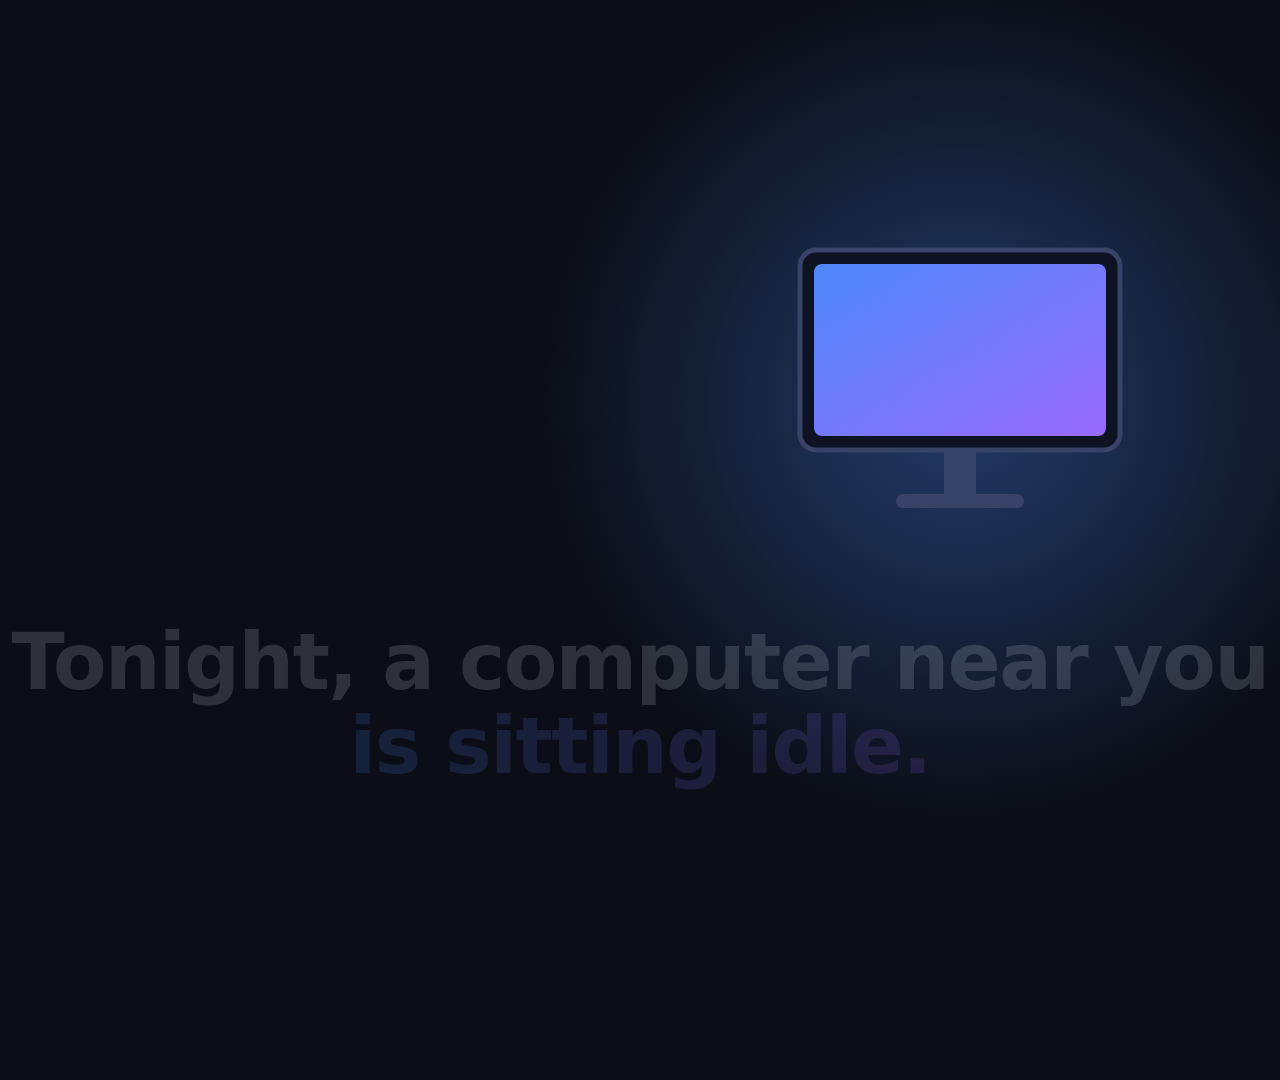
==== marketplace-v2/demo/animation/scenes.html @ 5c27d3e4 "feat(demo): add animated pitch scenes and renderer Co-Authored-By: Claude Sonnet 5.5 <noreply@anthro" ====
<!doctype html>
<html lang="en">
<head>
<meta charset="utf-8">
<title>Web3 Rent Computers: animated scenes</title>
<meta name="viewport" content="width=device-width, initial-scale=1">
<style>
  :root {
    --bg: #0b0e17; --panel: #131827; --line: #2a3350; --text: #eef1fb; --mute: #8b95b5;
    --blue: #4f8cff; --purple: #9b6bff; --green: #31d07f; --orange: #ffab40;
  }
  * { box-sizing: border-box; margin: 0; }
  html, body { width: 1920px; height: 1080px; overflow: hidden; background: var(--bg); color: var(--text);
    font-family: "Inter", "Noto Sans", "DejaVu Sans", system-ui, sans-serif; }
  .scene { position: absolute; inset: 0; display: none; }
  .scene.on { display: block; }
  .grad { background: linear-gradient(90deg, var(--blue), var(--purple)); -webkit-background-clip: text; background-clip: text; color: transparent; }
  .abs { position: absolute; }
  .big { font-size: 78px; font-weight: 800; letter-spacing: -1.5px; line-height: 1.08; }
  .mid { font-size: 44px; font-weight: 700; letter-spacing: -.5px; }
  .sub { font-size: 34px; color: var(--mute); font-weight: 500; }
  .center { left: 0; right: 0; text-align: center; }
  .card { background: var(--panel); border: 2px solid var(--line); border-radius: 22px; }
  code, .mono { font-family: "JetBrains Mono", "DejaVu Sans Mono", monospace; }
  svg { overflow: visible; }
</style>
</head>
<body>

<!-- 1. HOOK -->
<div class="scene" id="s1">
  <svg class="abs" width="1920" height="1080" viewBox="0 0 1920 1080">
    <defs>
      <radialGradient id="glow" cx="50%" cy="50%" r="50%"><stop offset="0" stop-color="#4f8cff" stop-opacity=".55"/><stop offset="1" stop-color="#4f8cff" stop-opacity="0"/></radialGradient>
      <linearGradient id="scr" x1="0" y1="0" x2="1" y2="1"><stop offset="0" stop-color="#4f8cff"/><stop offset="1" stop-color="#9b6bff"/></linearGradient>
    </defs>
    <circle id="s1glow" cx="960" cy="400" r="420" fill="url(#glow)"/>
    <g id="s1pc">
      <rect x="800" y="250" width="320" height="200" rx="16" fill="#0f1424" stroke="#394468" stroke-width="5"/>
      <rect id="s1scr" x="814" y="264" width="292" height="172" rx="8" fill="url(#scr)"/>
      <rect x="944" y="450" width="32" height="46" fill="#394468"/>
      <rect x="896" y="494" width="128" height="14" rx="7" fill="#394468"/>
    </g>
  </svg>
  <div class="abs center big" id="s1t1" style="top:600px">Tonight, a computer near you<br><span class="grad">is sitting idle.</span></div>
  <div class="abs center sub" id="s1t2" style="top:820px">And a developer nearby can't afford the cloud to build on it.</div>
</div>

<!-- 2. PROBLEM -->
<div class="scene" id="s2">
  <div class="abs mid" style="left:110px;top:80px">The problem</div>
  <div class="abs card" style="left:110px;top:170px;width:820px;height:640px"></div>
  <div class="abs card" style="left:990px;top:170px;width:820px;height:640px"></div>
  <div class="abs mid" style="left:150px;top:200px;color:var(--orange)">Cloud compute</div>
  <div class="abs mid" style="left:1030px;top:200px;color:var(--green)">Idle hardware, nearby</div>
  <svg class="abs" width="1920" height="1080" viewBox="0 0 1920 1080">
    <!-- far data centre -->
    <g id="s2dc" transform="translate(200,330)">
      <rect width="130" height="40" rx="8" fill="#1b2340" stroke="#4a5686" stroke-width="3"/>
      <rect y="50" width="130" height="40" rx="8" fill="#1b2340" stroke="#4a5686" stroke-width="3"/>
      <rect y="100" width="130" height="40" rx="8" fill="#1b2340" stroke="#4a5686" stroke-width="3"/>
      <circle cx="108" cy="20" r="6" fill="var(--orange)"/><circle cx="108" cy="70" r="6" fill="var(--orange)"/><circle cx="108" cy="120" r="6" fill="var(--orange)"/>
    </g>
    <text x="200" y="510" fill="#8b95b5" font-size="28">Data centre overseas</text>
    <path id="s2path" d="M 340 400 C 480 400, 560 640, 770 640" fill="none" stroke="#4a5686" stroke-width="4" stroke-dasharray="3 14" stroke-linecap="round"/>
    <circle id="s2pkt" r="11" fill="var(--orange)"/>
    <!-- user -->
    <g transform="translate(790,600)"><circle cx="0" cy="0" r="32" fill="#1b2340" stroke="#4a5686" stroke-width="3"/><circle cx="0" cy="-8" r="9" fill="#8b95b5"/><path d="M-16 18 q16 -22 32 0" fill="#8b95b5"/></g>
    <text x="745" y="680" fill="#8b95b5" font-size="26">Developer</text>
    <!-- idle PCs grid -->
    <g id="s2grid"></g>
  </svg>
  <div id="s2tags" class="abs" style="left:150px;top:735px;width:740px;font-size:30px;color:var(--orange);display:flex;gap:26px;font-weight:600"></div>
  <div class="abs center big" id="s2end" style="top:880px;font-size:62px">The hardware to fix it <span class="grad">already exists.</span></div>
</div>

<!-- 3. HOW IT WORKS -->
<div class="scene" id="s3">
  <div class="abs mid" style="left:110px;top:70px">How it works: <span class="grad">list, pay, run</span></div>
  <svg class="abs" width="1920" height="1080" viewBox="0 0 1920 1080" id="s3svg">
    <path id="s3rail" d="M 240 470 H 1680" stroke="#2a3350" stroke-width="6" fill="none"/>
    <path id="s3lit" d="M 240 470 H 1680" stroke="url(#railg)" stroke-width="6" fill="none"/>
    <defs><linearGradient id="railg" x1="0" x2="1"><stop offset="0" stop-color="#4f8cff"/><stop offset="1" stop-color="#9b6bff"/></linearGradient></defs>
    <circle id="s3dot" r="13" fill="#fff"/>
  </svg>
  <div id="s3nodes"></div>
  <div class="abs card mono" id="s3code" style="left:360px;top:780px;width:1200px;padding:28px 40px;font-size:34px">
    <span style="color:var(--mute)">$</span> kubectl apply -f pod.yaml
    <div style="font-size:26px;color:var(--mute);margin-top:10px">annotation: marketplace.w3node.io/rental-id: "N"</div>
  </div>
  <div class="abs center mid" id="s3end" style="top:930px">Your existing Kubernetes workflow. <span class="grad">Pinned to exactly the machine you rented.</span></div>
</div>

<!-- 4. PROOF -->
<div class="scene" id="s4">
  <div class="abs mid" style="left:110px;top:80px">Not a mock-up. <span class="grad">Built and measured.</span></div>
  <div id="s4grid"></div>
  <div class="abs center sub" id="s4foot" style="top:940px">Prototype, working end to end on testnet.</div>
</div>

<!-- 5. WHY WEB3 / RWA -->
<div class="scene" id="s5">
  <div class="abs mid" style="left:110px;top:80px">Why Web3, and why <span class="grad">Real World Assets</span></div>
  <svg class="abs" width="1920" height="1080" viewBox="0 0 1920 1080">
    <defs><linearGradient id="tok" x1="0" y1="0" x2="1" y2="1"><stop offset="0" stop-color="#4f8cff"/><stop offset="1" stop-color="#9b6bff"/></linearGradient></defs>
    <g id="s5pc" transform="translate(280,330)">
      <rect width="220" height="140" rx="12" fill="#0f1424" stroke="#394468" stroke-width="5"/>
      <rect x="10" y="10" width="200" height="120" rx="6" fill="#1b2340"/>
      <rect x="95" y="140" width="30" height="34" fill="#394468"/><rect x="60" y="172" width="100" height="12" rx="6" fill="#394468"/>
    </g>
    <text x="270" y="560" fill="#8b95b5" font-size="30">A real computer</text>
    <path id="s5arrow1" d="M 560 400 H 760" stroke="#4a5686" stroke-width="5" fill="none" marker-end="url(#ah)"/>
    <defs><marker id="ah" markerWidth="10" markerHeight="10" refX="8" refY="5" orient="auto"><path d="M0 0 L10 5 L0 10 z" fill="#4a5686"/></marker></defs>
    <g id="s5tok" transform="translate(860,300)">
      <rect width="400" height="240" rx="26" fill="url(#tok)"/>
      <text x="36" y="70" fill="#fff" font-size="30" font-weight="700">Listing on Ethereum</text>
      <text x="36" y="130" fill="#e6ebff" font-size="34" class="mono">0.001 ETH / hour</text>
      <text x="36" y="186" fill="#dfe5ff" font-size="26">set by the provider</text>
    </g>
    <text x="870" y="590" fill="#8b95b5" font-size="26">Illustrative</text>
    <path id="s5arrow2" d="M 1290 420 H 1420" stroke="#4a5686" stroke-width="5" fill="none" marker-end="url(#ah)"/>
    <g id="s5wallet" transform="translate(1480,340)">
      <rect width="260" height="170" rx="22" fill="#131827" stroke="#31d07f" stroke-width="5"/>
      <text x="130" y="95" text-anchor="middle" fill="#31d07f" font-size="34" font-weight="700">Provider</text>
      <text x="130" y="135" text-anchor="middle" fill="#8b95b5" font-size="24">wallet</text>
    </g>
  </svg>
  <div class="abs" id="s5pts" style="left:0;right:0;top:700px;text-align:center"></div>
</div>

<!-- 6. END CARD -->
<div class="scene" id="s6">
  <div class="abs center" id="s6a" style="top:250px;font-size:110px;font-weight:800;letter-spacing:-3px">Web3 <span class="grad">Rent Computers</span></div>
  <div class="abs center mid" id="s6b" style="top:430px;font-size:54px">Rent a computer like you rent a room.</div>
  <div class="abs center sub" id="s6c" style="top:560px">Ethereum records it. HTCondor schedules it. Kubernetes runs it.</div>
  <div class="abs center mono" id="s6d" style="top:700px;font-size:32px;color:var(--blue)">github.com/Megaguy32/hackathon-w3node-2026---web3-rent-computers</div>
  <div class="abs center sub" id="s6e" style="top:800px;font-size:30px">Next: escrow and uptime-based refunds &nbsp;·&nbsp; W3Node 2026 &nbsp;·&nbsp; Real World Assets</div>
</div>

<script>
const clamp = (x, a=0, b=1) => Math.min(b, Math.max(a, x));
const ease = x => { x = clamp(x); return x < .5 ? 4*x*x*x : 1 - Math.pow(-2*x+2, 3)/2; };
const seg = (t, a, b) => ease((t - a) / (b - a));
const $ = id => document.getElementById(id);
const show = (el, p, dy=24) => { el.style.opacity = p; el.style.transform = `translateY(${(1-p)*dy}px)`; };

// scene durations in seconds
const DUR = { 1: 6, 2: 12, 3: 20, 4: 12, 5: 10, 6: 8 };

/* ---------- build static parts ---------- */
// S2 grid of idle PCs
(function(){
  const g = $('s2grid'); let h = '';
  for (let r = 0; r < 3; r++) for (let c = 0; c < 4; c++) {
    const x = 1060 + c * 180, y = 300 + r * 150;
    h += `<g class="pc2" data-i="${r*4+c}" transform="translate(${x},${y})">
      <rect width="120" height="76" rx="8" fill="#101627" stroke="#39446a" stroke-width="3"/>
      <rect class="scr2" x="8" y="8" width="104" height="60" rx="4" fill="#4f8cff"/>
      <rect x="52" y="76" width="16" height="16" fill="#39446a"/><rect x="34" y="90" width="52" height="7" rx="3" fill="#39446a"/></g>`;
  }
  g.innerHTML = h;
  $('s2tags').innerHTML = '<div id="t1">Far away</div><div id="t2">Billed in USD</div><div id="t3">Needs a card</div>';
})();

// S3 nodes
const S3 = [
  { x: 240,  t: 'Provider',        d: 'idle machine in the pool',   c: '#31d07f', icon: 'pc' },
  { x: 600,  t: '1. List',         d: 'price and duration on Ethereum', c: '#4f8cff', icon: 'list' },
  { x: 960,  t: '2. Pay',          d: 'wallet tap, straight to the owner', c: '#9b6bff', icon: 'coin' },
  { x: 1320, t: '3. Pod',          d: 'with the rental ID',         c: '#4f8cff', icon: 'pod' },
  { x: 1680, t: '4. Run',          d: 'on exactly that machine',    c: '#31d07f', icon: 'run' },
];
(function(){
  let h = '';
  S3.forEach((n, i) => {
    h += `<div class="abs s3n" data-i="${i}" style="left:${n.x-150}px;top:340px;width:300px;text-align:center">
      <div style="width:130px;height:130px;margin:0 auto;border-radius:34px;background:#131827;border:4px solid ${n.c};display:flex;align-items:center;justify-content:center;font-size:58px;box-shadow:0 0 40px ${n.c}55">${
        {pc:'🖥️',list:'📋',coin:'◈',pod:'☸',run:'⚡'}[n.icon]}</div>
      <div style="margin-top:62px;font-size:40px;font-weight:800;color:${n.c}">${n.t}</div>
      <div style="font-size:26px;color:var(--mute);margin-top:6px;padding:0 10px">${n.d}</div></div>`;
  });
  $('s3nodes').innerHTML = h;
})();

// S4 badges
const S4 = [
  ['Live on Ethereum Sepolia', 'Real transactions, a deployed contract', '#4f8cff'],
  ['2 real providers', 'A container and a KVM virtual machine', '#9b6bff'],
  ['Job ran only on the rented machine', 'Confirmed by the pod logs and HTCondor history', '#31d07f'],
  ['~25 s', 'for a new provider VM to boot and join the pool', '#ffab40'],
  ['~15-20 s', 'from wallet confirmation to a usable rental', '#4f8cff'],
  ['~97% CPU', 'on the rented VM under the demo workload', '#31d07f'],
];
(function(){
  let h = '';
  S4.forEach((b, i) => {
    const x = 110 + (i % 3) * 600, y = 220 + Math.floor(i / 3) * 340;
    const big = i < 3 ? '' : '';
    h += `<div class="abs card s4b" data-i="${i}" style="left:${x}px;top:${y}px;width:560px;height:300px;padding:36px;border-color:${b[2]}">
      <div style="font-size:${i<3?44:72}px;font-weight:800;color:${b[2]};line-height:1.1">${b[0]}</div>
      <div style="font-size:28px;color:var(--mute);margin-top:18px;line-height:1.35">${b[1]}</div></div>`;
  });
  $('s4grid').innerHTML = h;
})();

// S5 points
(function(){
  const pts = ['No card.', 'No bank.', 'No middleman.'];
  $('s5pts').innerHTML = pts.map((p,i)=>`<span class="s5p big" data-i="${i}" style="display:inline-block;margin:0 40px;font-size:72px">${p}</span>`).join('')
    + '<div class="sub" id="s5foot" style="margin-top:34px">An idle computer becomes an income-producing asset.</div>';
})();

/* ---------- per-scene renderers ---------- */
const R = {
  1(t) {
    const on = seg(t, .3, 1.8);
    $('s1scr').style.opacity = on;
    const pulse = .75 + .25 * Math.sin(t * 2.2);
    $('s1glow').style.opacity = on * pulse;
    $('s1pc').style.opacity = .35 + .65 * on;
    show($('s1t1'), seg(t, 1.2, 2.4));
    show($('s1t2'), seg(t, 3.0, 4.2));
    $('s1').style.opacity = 1 - seg(t, 5.5, 6);
  },
  2(t) {
    $('s2').style.opacity = 1 - seg(t, 11.5, 12);
    // data centre -> user packet crawls slowly
    const path = $('s2path'), L = path.getTotalLength();
    const p = (t * 0.07) % 1;
    const pt = path.getPointAtLength(p * L);
    $('s2pkt').setAttribute('cx', pt.x); $('s2pkt').setAttribute('cy', pt.y);
    $('s2path').style.opacity = seg(t, .2, 1);
    ['t1','t2','t3'].forEach((id, i) => { const e = $(id); show(e, seg(t, 1.5 + i*1.1, 2.5 + i*1.1), 14); });
    document.querySelectorAll('.pc2').forEach(el => {
      const i = +el.dataset.i;
      const appear = seg(t, 1 + i*0.15, 1.8 + i*0.15);
      el.style.opacity = appear;
      el.querySelector('.scr2').setAttribute('opacity', (.16 + .1 * Math.sin(t * 1.6 + i)).toFixed(3));
    });
    show($('s2end'), seg(t, 7.5, 9));
  },
  3(t) {
    $('s3').style.opacity = 1 - seg(t, 19.5, 20);
    const times = [0.8, 3.2, 6.0, 8.8, 11.6];
    const vis = times.map(x => seg(t, x, x + .7));
    document.querySelectorAll('.s3n').forEach(el => show(el, vis[+el.dataset.i], 18));
    // lit rail and travelling dot follow the steps
    const xs = S3.map(n => n.x);
    let x = xs[0];
    for (let i = 1; i < xs.length; i++) {
      const q = seg(t, times[i] - 1.4, times[i] - .1);
      if (q > 0) x = xs[i-1] + (xs[i] - xs[i-1]) * q;
    }
    const lit = $('s3lit'); lit.setAttribute('d', `M 240 470 H ${x}`);
    $('s3dot').setAttribute('cx', x); $('s3dot').setAttribute('cy', 470);
    $('s3dot').setAttribute('opacity', seg(t, .5, 1));
    show($('s3code'), seg(t, 12.8, 13.8));
    show($('s3end'), seg(t, 15.8, 17.2));
  },
  4(t) {
    $('s4').style.opacity = 1 - seg(t, 11.5, 12);
    document.querySelectorAll('.s4b').forEach(el => {
      const i = +el.dataset.i; const p = seg(t, .5 + i*.9, 1.3 + i*.9);
      el.style.opacity = p; el.style.transform = `scale(${.92 + .08*p})`;
    });
    show($('s4foot'), seg(t, 7.5, 8.5), 10);
  },
  5(t) {
    $('s5').style.opacity = 1 - seg(t, 9.5, 10);
    const set = (id, p) => $(id).style.opacity = p;
    set('s5pc', seg(t, .3, 1.1)); set('s5arrow1', seg(t, 1.4, 2.0));
    set('s5tok', seg(t, 2.0, 2.8)); set('s5arrow2', seg(t, 3.4, 4.0)); set('s5wallet', seg(t, 4.0, 4.8));
    document.querySelectorAll('.s5p').forEach(el => show(el, seg(t, 5 + el.dataset.i*.7, 5.8 + el.dataset.i*.7), 14));
    show($('s5foot'), seg(t, 7.4, 8.4), 10);
  },
  6(t) {
    show($('s6a'), seg(t, .2, 1.2)); show($('s6b'), seg(t, 1.3, 2.2));
    show($('s6c'), seg(t, 2.6, 3.4)); show($('s6d'), seg(t, 3.8, 4.6)); show($('s6e'), seg(t, 4.8, 5.6));
  },
};

window.DUR = DUR;
window.renderFrame = (scene, t) => {
  document.querySelectorAll('.scene').forEach(s => s.classList.remove('on'));
  const s = $('s' + scene); s.classList.add('on'); R[scene](t);
};
// preview: ?scene=3&t=10, otherwise autoplay
(function(){
  const q = new URLSearchParams(location.search);
  if (q.has('scene')) { renderFrame(+q.get('scene'), +(q.get('t') || 0)); return; }
  if (q.has('render')) return;
  let sc = 1, t0 = performance.now();
  (function loop(now) {
    const t = (now - t0) / 1000;
    if (t > DUR[sc]) { sc = sc % 6 + 1; t0 = now; }
    renderFrame(sc, (now - t0) / 1000); requestAnimationFrame(loop);
  })(t0);
})();
</script>
</body>
</html>
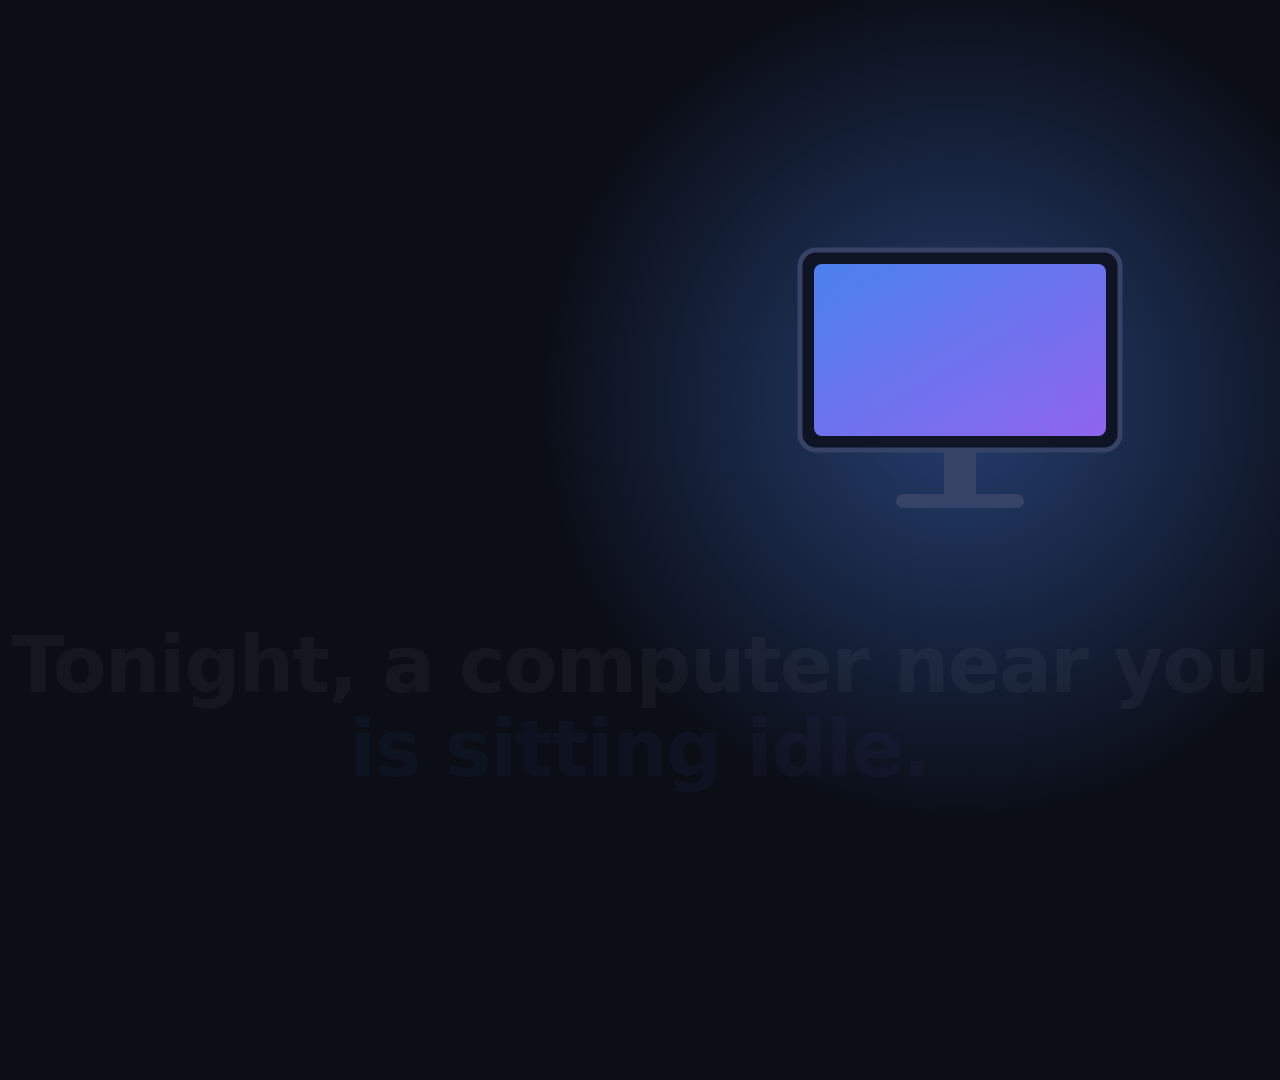
==== commit 70bc7486: "docs: link the pitch video release, add poster, licence, final-video build notes; sync animation and" ====
--- a/marketplace-v2/demo/animation/scenes.html
+++ b/marketplace-v2/demo/animation/scenes.html
@@ -128,6 +128,70 @@
   <div class="abs" id="s5pts" style="left:0;right:0;top:700px;text-align:center"></div>
 </div>
 
+
+<!-- 7. WHO IT'S FOR -->
+<div class="scene" id="s7">
+  <div class="abs mid" style="left:110px;top:80px">Who it's for: <span class="grad">builders across Africa</span></div>
+  <div class="abs card" id="s7a" style="left:110px;top:240px;width:800px;height:430px;padding:44px;border-color:var(--green)">
+    <div style="font-size:46px;font-weight:800;color:var(--green)">Providers</div>
+    <div class="sub" style="margin-top:8px;font-size:30px">Earn from hardware that sits idle</div>
+    <div style="margin-top:44px;font-size:36px;line-height:1.5">
+      <div class="s7i" data-s="a">PC and gaming-rig owners</div>
+      <div class="s7i" data-s="a">University and school labs</div>
+      <div class="s7i" data-s="a">Internet cafes and small offices</div>
+    </div>
+  </div>
+  <div class="abs card" id="s7b" style="left:1010px;top:240px;width:800px;height:430px;padding:44px;border-color:var(--blue)">
+    <div style="font-size:46px;font-weight:800;color:var(--blue)">Renters</div>
+    <div class="sub" style="margin-top:8px;font-size:30px">Compute without a credit card</div>
+    <div style="margin-top:44px;font-size:36px;line-height:1.5">
+      <div class="s7i" data-s="b">Local developers and student teams</div>
+      <div class="s7i" data-s="b">Startups and research groups</div>
+      <div class="s7i" data-s="b">Cluster admins adding cheap capacity</div>
+    </div>
+  </div>
+  <svg class="abs" width="1920" height="1080" viewBox="0 0 1920 1080"><g id="s7arrow">
+    <path d="M 925 455 H 995" stroke="#4a5686" stroke-width="6" fill="none" marker-end="url(#ah7)"/>
+    <defs><marker id="ah7" markerWidth="10" markerHeight="10" refX="8" refY="5" orient="auto"><path d="M0 0 L10 5 L0 10 z" fill="#4a5686"/></marker></defs>
+    <text x="960" y="425" text-anchor="middle" fill="#8b95b5" font-size="26">ETH</text></g></svg>
+  <div class="abs center big" id="s7end" style="top:780px;font-size:62px">No credit card. <span class="grad">Just a wallet.</span></div>
+</div>
+
+<!-- 8. UNDER THE HOOD -->
+<div class="scene" id="s8">
+  <div class="abs mid" style="left:110px;top:80px">Under the hood: <span class="grad">a rental ID becomes a running job</span></div>
+  <div id="s8boxes"></div>
+  <svg class="abs" width="1920" height="1080" viewBox="0 0 1920 1080">
+    <path id="s8rail" d="M 230 330 H 1690" stroke="#2a3350" stroke-width="5" fill="none"/>
+    <circle id="s8dot" r="12" fill="#fff"/>
+  </svg>
+  <div class="abs center mid" id="s8end" style="top:840px">Rental ID in. <span class="grad">Job on exactly that machine out.</span></div>
+</div>
+
+<!-- 9. ROADMAP -->
+<div class="scene" id="s9">
+  <div class="abs mid" style="left:110px;top:80px">Working today. <span class="grad">Heading to a full marketplace.</span></div>
+  <div class="abs card" id="s9a" style="left:110px;top:230px;width:800px;height:470px;padding:44px;border-color:var(--green)">
+    <div style="font-size:46px;font-weight:800;color:var(--green)">Today</div>
+    <div style="margin-top:34px;font-size:34px;line-height:1.6">
+      <div class="s9i" data-s="a">Live on Ethereum Sepolia</div>
+      <div class="s9i" data-s="a">Direct wallet payment to the provider</div>
+      <div class="s9i" data-s="a">Job pinned to the rented machine</div>
+      <div class="s9i" data-s="a">Live marketplace and Grafana views</div>
+    </div>
+  </div>
+  <div class="abs card" id="s9b" style="left:1010px;top:230px;width:800px;height:470px;padding:44px;border-color:var(--purple)">
+    <div style="font-size:46px;font-weight:800;color:var(--purple)">Next</div>
+    <div style="margin-top:34px;font-size:34px;line-height:1.6">
+      <div class="s9i" data-s="b">Escrowed payment</div>
+      <div class="s9i" data-s="b">Uptime-based refunds</div>
+      <div class="s9i" data-s="b">An ERC-721 token per machine</div>
+      <div class="s9i" data-s="b">Proof of machine ownership</div>
+    </div>
+  </div>
+  <div class="abs center sub" id="s9end" style="top:790px;font-size:44px;color:var(--text)">Hardware that earns. On-chain.</div>
+</div>
+
 <!-- 6. END CARD -->
 <div class="scene" id="s6">
   <div class="abs center" id="s6a" style="top:250px;font-size:110px;font-weight:800;letter-spacing:-3px">Web3 <span class="grad">Rent Computers</span></div>
@@ -145,7 +209,8 @@
 const show = (el, p, dy=24) => { el.style.opacity = p; el.style.transform = `translateY(${(1-p)*dy}px)`; };
 
 // scene durations in seconds
-const DUR = { 1: 6, 2: 12, 3: 20, 4: 12, 5: 10, 6: 8 };
+const DUR = { 1: 6, 2: 12, 3: 20, 4: 12, 5: 10, 6: 8, 7: 16, 8: 20, 9: 16 };
+const ORIG = Object.assign({}, DUR);  // designed durations; DUR may be overridden to stretch a scene to the voiceover
 
 /* ---------- build static parts ---------- */
 // S2 grid of idle PCs
@@ -208,6 +273,22 @@
   const pts = ['No card.', 'No bank.', 'No middleman.'];
   $('s5pts').innerHTML = pts.map((p,i)=>`<span class="s5p big" data-i="${i}" style="display:inline-block;margin:0 40px;font-size:72px">${p}</span>`).join('')
     + '<div class="sub" id="s5foot" style="margin-top:34px">An idle computer becomes an income-producing asset.</div>';
+})();
+
+
+// S8 boxes
+const S8 = [
+  ['Ethereum contract', 'Listings, prices and rentals live on-chain', '#4f8cff'],
+  ['Marketplace indexer', 'Reads the rental event and serves the live view', '#9b6bff'],
+  ['interLink virtual node', 'Kubernetes sees the rented machine as a node', '#4f8cff'],
+  ['HTCondor plugin', 'Validates the rental and pins the job to the machine', '#9b6bff'],
+  ['Apptainer container', 'Runs on the rented computer; logs flow back', '#31d07f'],
+];
+(function(){
+  $('s8boxes').innerHTML = S8.map((b, i) => `<div class="abs card s8b" data-i="${i}" style="left:${70 + i*365}px;top:400px;width:320px;height:330px;padding:30px;border-color:${b[2]}">
+    <div style="font-size:26px;color:${b[2]};font-weight:800">${i+1}</div>
+    <div style="font-size:34px;font-weight:800;margin-top:6px;line-height:1.15">${b[0]}</div>
+    <div style="font-size:24px;color:var(--mute);margin-top:14px;line-height:1.35">${b[1]}</div></div>`).join('');
 })();
 
 /* ---------- per-scene renderers ---------- */
@@ -273,6 +354,39 @@
     document.querySelectorAll('.s5p').forEach(el => show(el, seg(t, 5 + el.dataset.i*.7, 5.8 + el.dataset.i*.7), 14));
     show($('s5foot'), seg(t, 7.4, 8.4), 10);
   },
+  7(t) {
+    $('s7').style.opacity = 1 - seg(t, 15.5, 16);
+    show($('s7a'), seg(t, .3, 1.1)); show($('s7b'), seg(t, 4.6, 5.4));
+    document.querySelectorAll('.s7i').forEach((el, i) => {
+      const k = i % 3, base = el.dataset.s === 'a' ? 1.3 : 5.6;
+      show(el, seg(t, base + k*.8, base + k*.8 + .7), 12);
+    });
+    $('s7arrow').style.opacity = seg(t, 8.4, 9.2);
+    show($('s7end'), seg(t, 10.5, 12));
+  },
+  8(t) {
+    $('s8').style.opacity = 1 - seg(t, 19.5, 20);
+    const times = [.8, 3.4, 6.0, 8.6, 11.2];
+    document.querySelectorAll('.s8b').forEach(el => {
+      const i = +el.dataset.i; const p = seg(t, times[i], times[i] + .7);
+      el.style.opacity = p; el.style.transform = `translateY(${(1-p)*18}px)`;
+    });
+    const xs = [230, 595, 960, 1325, 1690];
+    let x = xs[0];
+    for (let i = 1; i < xs.length; i++) { const q = seg(t, times[i] - 1.5, times[i] - .1); if (q > 0) x = xs[i-1] + (xs[i]-xs[i-1]) * q; }
+    $('s8dot').setAttribute('cx', x); $('s8dot').setAttribute('cy', 330); $('s8dot').setAttribute('opacity', seg(t, .6, 1.2));
+    $('s8rail').style.opacity = seg(t, .3, 1);
+    show($('s8end'), seg(t, 14.5, 16));
+  },
+  9(t) {
+    $('s9').style.opacity = 1 - seg(t, 15.5, 16);
+    show($('s9a'), seg(t, .3, 1.1)); show($('s9b'), seg(t, 6.0, 6.8));
+    document.querySelectorAll('.s9i').forEach((el, i) => {
+      const k = i % 4, base = el.dataset.s === 'a' ? 1.3 : 7.0;
+      show(el, seg(t, base + k*.9, base + k*.9 + .7), 12);
+    });
+    show($('s9end'), seg(t, 12, 13.5), 10);
+  },
   6(t) {
     show($('s6a'), seg(t, .2, 1.2)); show($('s6b'), seg(t, 1.3, 2.2));
     show($('s6c'), seg(t, 2.6, 3.4)); show($('s6d'), seg(t, 3.8, 4.6)); show($('s6e'), seg(t, 4.8, 5.6));
@@ -281,6 +395,7 @@
 
 window.DUR = DUR;
 window.renderFrame = (scene, t) => {
+  t = t * ORIG[scene] / DUR[scene];  // stretch the whole scene (animation, holds, fade-out) to its current duration
   document.querySelectorAll('.scene').forEach(s => s.classList.remove('on'));
   const s = $('s' + scene); s.classList.add('on'); R[scene](t);
 };
@@ -292,7 +407,7 @@
   let sc = 1, t0 = performance.now();
   (function loop(now) {
     const t = (now - t0) / 1000;
-    if (t > DUR[sc]) { sc = sc % 6 + 1; t0 = now; }
+    if (t > DUR[sc]) { sc = sc % 9 + 1; t0 = now; }
     renderFrame(sc, (now - t0) / 1000); requestAnimationFrame(loop);
   })(t0);
 })();
